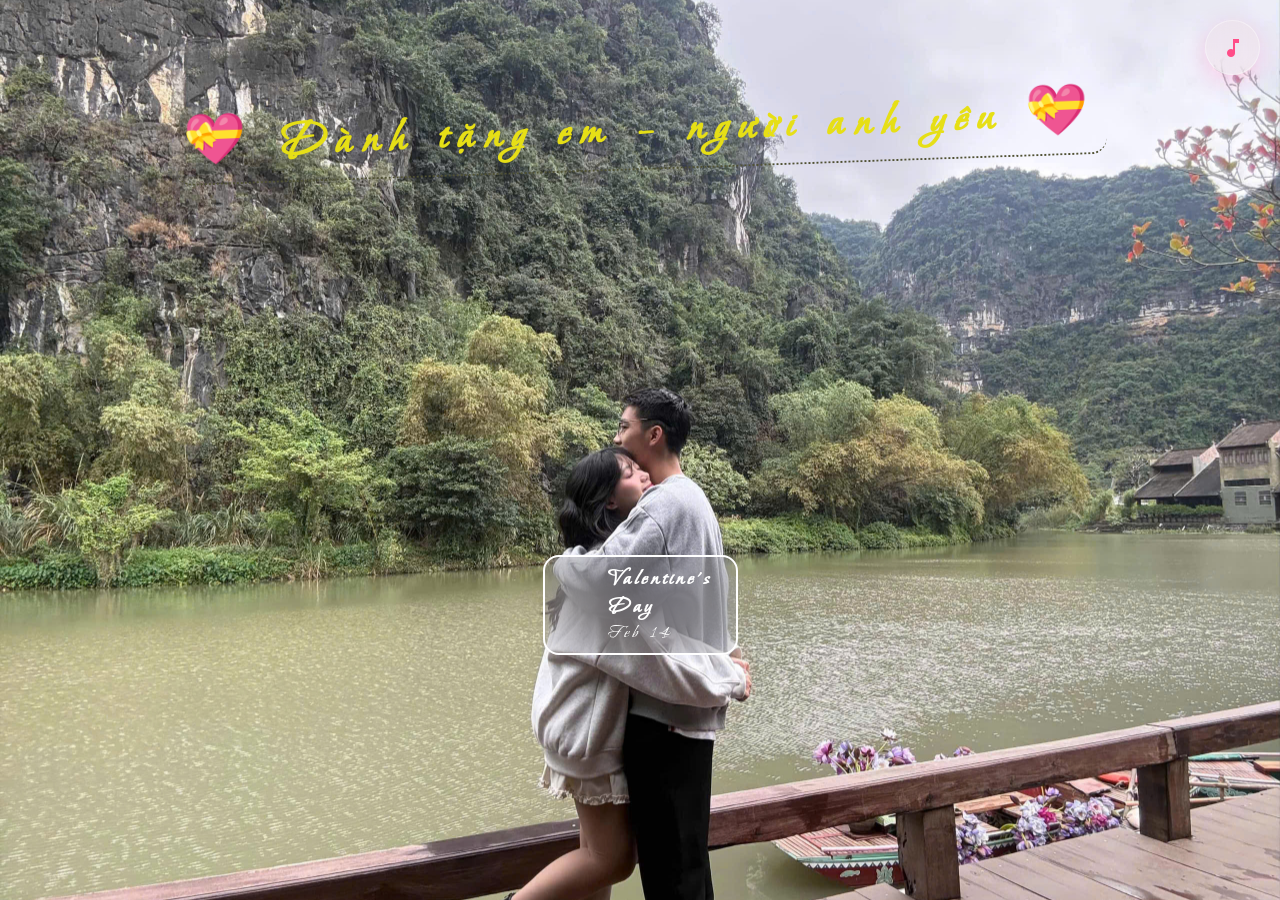
==== index.html @ af1318c7 "upload valentine website" ====
<!DOCTYPE html>
<html lang="en">

<head>
    <meta charset="UTF-8">
    <meta name="viewport" content="width=device-width, initial-scale=1.0">
    <title>Happy Valentine's Day Mai 💗💗💗</title>
    <link rel="stylesheet" href="quotes.css">
    <link rel="stylesheet"
        href="https://fonts.googleapis.com/css2?family=Material+Symbols+Outlined:opsz,wght,FILL,GRAD@20..48,100..700,0..1,-50..200" />
</head>

<body>
     <audio id="bg-music" preload="auto"></audio>
    <button id="music-btn" class="music-btn">
    <span class="material-symbols-outlined">music_note</span>
</button>
    <div class="main">
        <h2 class="danhtang">💝 Dành tặng em – người anh yêu  💝</h2>

        <div class="container">
            <a href="valentine.html" class="day-link" data-date="2025-02-14">
                <div class="valentine-day day">
                    <div class="icon">
                        <lord-icon src="https://cdn.lordicon.com/etgnxeer.json" trigger="hover"></lord-icon>
                    </div>
                    <div class="info">
                        <h1 class="day-name">Valentine's Day</h1>
                        <p class="date">Feb 14</p>
                        <div class="countdown" id="countdown-valentine"></div>
                    </div>
                </div>
            </a>
        </div>
        <div class="copyright-container">
            <!-- <h3 class="copyright">Được tạo với ❤️ bởi Hà dành cho Mai</h3> -->
        </div>
    </div>

    <script src="https://cdn.lordicon.com/lordicon.js"></script>
  <script>
document.addEventListener('DOMContentLoaded', function () {

    const music = document.getElementById('bg-music');
    const musicBtn = document.getElementById('music-btn');

    const playlist = [
        "./assets/Until I Found You.mp3",
       "./assets/A_Thousand_Years-528635.mp3",
       "./assets/Perfect.mp3",
   
    ];

    let currentSong = 0;
    let musicStarted = false;

    function playSong(index) {
        music.src = playlist[index];
        music.volume = 0.4;
        music.muted = false; // bỏ muted để có tiếng
        music.load();

        music.play().then(() => {
            musicStarted = true;
            musicBtn.classList.add('playing');
        }).catch(() => {
            console.log("Chờ click để phát nhạc...");
        });
    }

    // Click nút để bật/tắt nhạc
    musicBtn.addEventListener('click', (e) => {
        e.stopPropagation(); // tránh ảnh hưởng click toàn trang

        if (!musicStarted) {
            playSong(currentSong);
        } else {
            if (music.paused) {
                music.play();
                musicBtn.classList.add('playing');
            } else {
                music.pause();
                musicBtn.classList.remove('playing');
            }
        }
    });

    // Mồi click đầu tiên toàn trang (auto play)
    document.addEventListener('click', () => {
        if (!musicStarted) {
            playSong(currentSong);
        }
    }, { once: true });

    // Loop playlist
    music.addEventListener('ended', () => {
        currentSong = (currentSong + 1) % playlist.length;
        playSong(currentSong);
    });

});
</script>


</body>

</html>
---- quotes.css ----
@import url('https://fonts.googleapis.com/css2?family=Bonheur+Royale&family=Poppins:wght@300;400;500;600&display=swap');

* {
    margin: 0;
    padding: 0;
    box-sizing: border-box;
    font-family: 'Bonheur Royale', cursive;
    text-decoration: none;
}

body {
    /* height: 100vh; */
    width: 100%;
    background: url(./assets/meii/card/IMG_7.jpg);
    background-repeat: no-repeat;
    background-size: cover;
     background-position: center; 
}

:root {
    --primary: #4be1ec;
    --secondary: #cb5eee;
    --white: #fff;
    --gray: #9b9b9b;
}

.main {
    height: 100%;
    width: 100%;
    display: flex;
    justify-content: center;
    align-items: center;
}
/* Nút nhạc góc phải */
.music-btn {
    position: fixed;
    top: 20px;
    right: 20px;
    z-index: 9999;

    width: 55px;
    height: 55px;
    border-radius: 50%;
    border: 1.5px solid rgba(255, 255, 255, 0.4);

    background: rgba(255, 192, 203, 0.15); /* hồng trong suốt */
    backdrop-filter: blur(10px);
    -webkit-backdrop-filter: blur(10px);

    color: #ff4d88;
    font-size: 28px;
    cursor: pointer;

    display: flex;
    align-items: center;
    justify-content: center;

    box-shadow: 0 8px 25px rgba(255, 105, 180, 0.3);
    transition: all 0.3s ease;
}

/* Hover xịn xịn */
.music-btn:hover {
    transform: scale(1.1);
    background: rgba(255, 182, 193, 0.3);
    box-shadow: 0 10px 30px rgba(255, 105, 180, 0.5);
}

/* Khi đang phát nhạc (icon quay) */
.music-btn.playing {
    animation: spin 3s linear infinite;
    color: #ff2e7a;
}

@keyframes spin {
    from { transform: rotate(0deg); }
    to { transform: rotate(360deg); }
}
.main {
    flex-direction: column;
    padding: 2rem 1rem;
}

.main h2 {
    color: #515235;
    letter-spacing: 10px;
    font-size: 50px;
    transform: rotate(-2deg);
    border-bottom: 2px dotted  #515235;
    border-radius: 1rem;
    padding: 0.5rem;
    margin-top: 2.5rem;
}

.container {
    display: grid;
    width: 90%;
    height: 75vh;
    place-content: center;
    /* padding: 3rem 4rem; */
    flex-wrap: wrap;
    gap: 2rem;
    /* grid-template-columns: repeat(4, 1fr); */

    position: relative;
}
.valentine-day.day
 {
    margin-top: 100%;
}
.danhtang {
    margin-top: 55px !important;
    color: rgb(230, 223, 22) !important;
}
.day {
    border: 2px solid white;
    overflow: hidden;
    display: flex;
    gap: 1rem;
    border-radius: 1rem;
    cursor: pointer;
    justify-content: space-around;
    align-items: center;
    transition: all 0.3s ease;
    padding: 0.5rem;
    backdrop-filter: blur(30px);
}

.day:hover>.info .day-name {
    color: var(--primary);
}

.day:hover>.info .date {
    color: var(--white);
}

.icon {
    width: 30%;
}

.info {
    color: white;
    letter-spacing: 3px;
    text-align: justify;
}

.day-name {
    font-size: 1.5rem;
}

.date {
    font-size: 1.3rem;
}

lord-icon {
    width: 120px;
    height: 120px;
}

.copyright {
    font-size: 1.5rem;
    color: var(--white);
    font-family: 'Protest';
    transform: rotate(-1deg);
    border-bottom: 2px dotted var(--white);
    border-radius: 1rem;
    padding: 0.4rem;
}

@media only screen and (max-width: 400px) {
    .container {
        display: flex;
        flex-direction: column;
        width: 100%;
        height: max-content;
        padding: 1rem 0;
    }

    .main h2 {
        margin-top: 0;
        margin-bottom: 1.3rem;
        font-size: 22px;
    }

    lord-icon {
        width: 100px;
        height: 100px;
    }
}
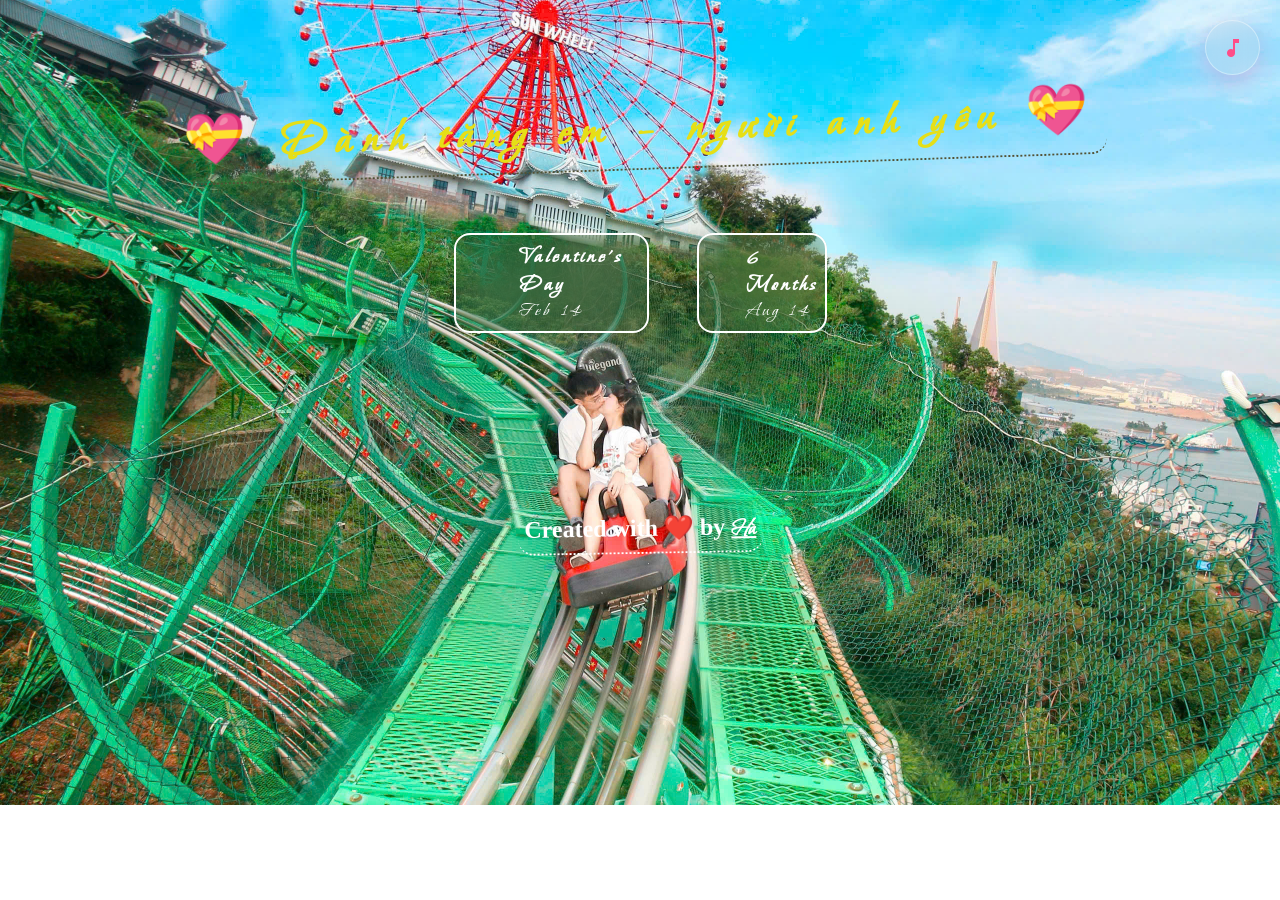
==== commit f9f572c2: "a" ====
--- a/index.html
+++ b/index.html
@@ -31,9 +31,21 @@
                     </div>
                 </div>
             </a>
+            <a href="six-months.html" class="day-link" data-date="2025-08-14">
+                <div class="six-months-day day">
+                    <div class="icon">
+                        <lord-icon src="https://cdn.lordicon.com/etgnxeer.json" trigger="hover"></lord-icon>
+                    </div>
+                    <div class="info">
+                        <h1 class="day-name">6 Months</h1>
+                        <p class="date">Aug 14</p>
+                        <div class="countdown" id="countdown-six-months"></div>
+                    </div>
+                </div>
+            </a>
         </div>
         <div class="copyright-container">
-            <!-- <h3 class="copyright">Được tạo với ❤️ bởi Hà dành cho Mai</h3> -->
+            <h3 class="copyright">Created with ❤️ by <a href="https://www.instagram.com/ha.cn_?igsh=MTkzM2Q4a3Y1dTdhZg==" target="_blank" style="color: white; text-decoration: underline;">Hà</a></h3>
         </div>
     </div>
 
@@ -45,10 +57,8 @@
     const musicBtn = document.getElementById('music-btn');
 
     const playlist = [
-        "./assets/Until I Found You.mp3",
-       "./assets/A_Thousand_Years-528635.mp3",
-       "./assets/Perfect.mp3",
-   
+        "./assets/nhac/love-story.mp3",
+        "./assets/nhac/Đức Phúc - Hơn Cả Yêu (Official Music Video).mp3"
     ];
 
     let currentSong = 0;
--- a/quotes.css
+++ b/quotes.css
@@ -11,7 +11,7 @@
 body {
     /* height: 100vh; */
     width: 100%;
-    background: url(./assets/meii/card/IMG_7.jpg);
+    background: url(./assets/anhnen/z8035702965500_a19bda43b3976839e0c18f00ce24de63.jpg);
     background-repeat: no-repeat;
     background-size: cover;
      background-position: center; 
@@ -93,20 +93,19 @@
 }
 
 .container {
-    display: grid;
+    display: flex;
+    flex-wrap: wrap;
+    justify-content: center;
+    align-items: center;
     width: 90%;
-    height: 75vh;
-    place-content: center;
-    /* padding: 3rem 4rem; */
-    flex-wrap: wrap;
-    gap: 2rem;
-    /* grid-template-columns: repeat(4, 1fr); */
-
+    height: 50vh;
+    margin-top: -7rem; /* dịch lên trên một chút */
+    gap: 3rem;
     position: relative;
 }
-.valentine-day.day
- {
-    margin-top: 100%;
+.valentine-day.day,
+.six-months-day.day {
+    margin-top: 0;
 }
 .danhtang {
     margin-top: 55px !important;
@@ -174,6 +173,8 @@
         width: 100%;
         height: max-content;
         padding: 1rem 0;
+        margin-top: 0;
+        gap: 1.5rem;
     }
 
     .main h2 {
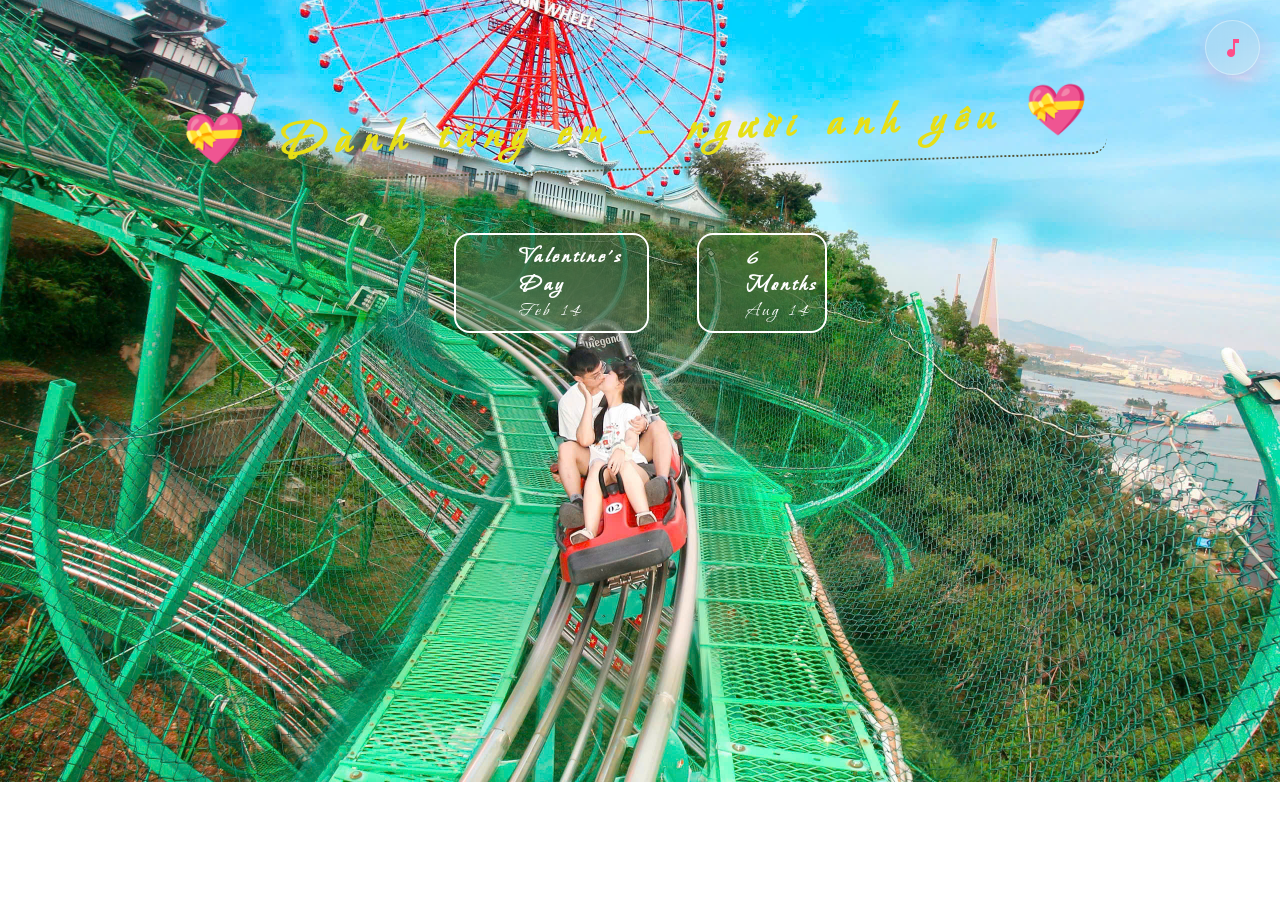
==== commit cd75332c: "a" ====
--- a/index.html
+++ b/index.html
@@ -45,7 +45,7 @@
             </a>
         </div>
         <div class="copyright-container">
-            <h3 class="copyright">Created with ❤️ by <a href="https://www.instagram.com/ha.cn_?igsh=MTkzM2Q4a3Y1dTdhZg==" target="_blank" style="color: white; text-decoration: underline;">Hà</a></h3>
+            <!-- <h3 class="copyright">Created with ❤️ by <a href="https://www.instagram.com/ha.cn_?igsh=MTkzM2Q4a3Y1dTdhZg==" target="_blank" style="color: white; text-decoration: underline;">Hà</a></h3> -->
         </div>
     </div>
 
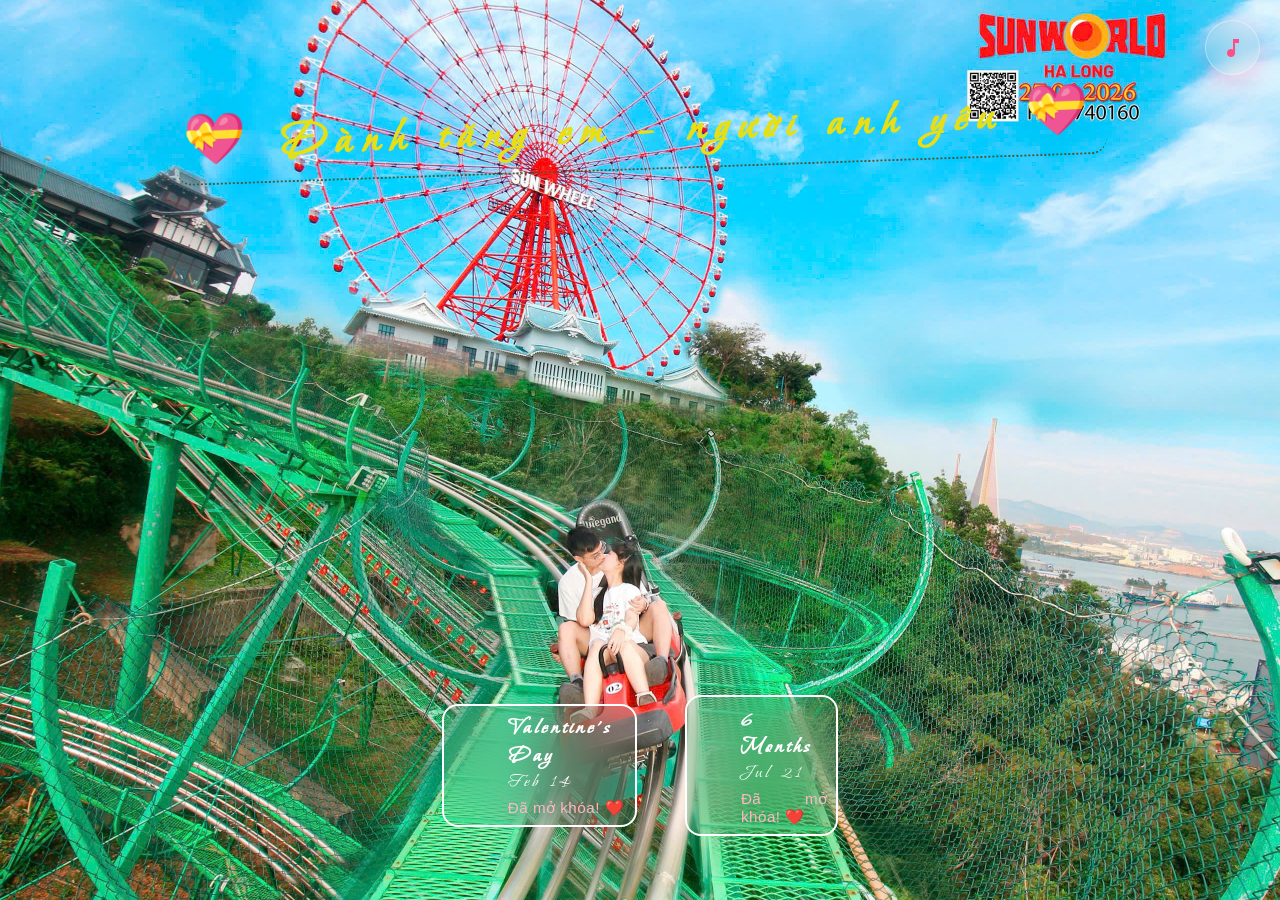
==== commit 6add69a3: "add" ====
--- a/index.html
+++ b/index.html
@@ -31,14 +31,14 @@
                     </div>
                 </div>
             </a>
-            <a href="six-months.html" class="day-link" data-date="2025-08-14">
+            <a href="six-months.html" class="day-link" data-date="2026-07-21">
                 <div class="six-months-day day">
                     <div class="icon">
                         <lord-icon src="https://cdn.lordicon.com/etgnxeer.json" trigger="hover"></lord-icon>
                     </div>
                     <div class="info">
                         <h1 class="day-name">6 Months</h1>
-                        <p class="date">Aug 14</p>
+                        <p class="date">Jul 21</p>
                         <div class="countdown" id="countdown-six-months"></div>
                     </div>
                 </div>
@@ -108,6 +108,33 @@
         playSong(currentSong);
     });
 
+    // Countdown logic
+    function updateCountdown() {
+        const dayLinks = document.querySelectorAll('.day-link');
+        dayLinks.forEach(link => {
+            const dateStr = link.getAttribute('data-date');
+            const countdownDiv = link.querySelector('.countdown');
+            if (!dateStr || !countdownDiv) return;
+
+            const targetDate = new Date(dateStr + 'T00:00:00');
+            const now = new Date();
+            const diff = targetDate - now;
+
+            if (diff <= 0) {
+                countdownDiv.innerHTML = "Đã mở khóa! ❤️";
+            } else {
+                const days = Math.floor(diff / (1000 * 60 * 60 * 24));
+                const hours = Math.floor((diff % (1000 * 60 * 60 * 24)) / (1000 * 60 * 60));
+                const minutes = Math.floor((diff % (1000 * 60 * 60)) / (1000 * 60));
+                const seconds = Math.floor((diff % (1000 * 60)) / 1000);
+
+                countdownDiv.innerHTML = `Còn ${days} ngày ${hours}h ${minutes}m ${seconds}s`;
+            }
+        });
+    }
+    updateCountdown();
+    setInterval(updateCountdown, 1000);
+
 });
 </script>
 
--- a/quotes.css
+++ b/quotes.css
@@ -7,14 +7,20 @@
     font-family: 'Bonheur Royale', cursive;
     text-decoration: none;
 }
+/* ss */
+html, body {
+    height: 100vh;
+    width: 100%;
+    margin: 0;
+    padding: 0;
+    overflow: hidden;
+}
 
 body {
-    /* height: 100vh; */
-    width: 100%;
     background: url(./assets/anhnen/z8035702965500_a19bda43b3976839e0c18f00ce24de63.jpg);
     background-repeat: no-repeat;
     background-size: cover;
-     background-position: center; 
+    background-position: center; 
 }
 
 :root {
@@ -98,8 +104,9 @@
     justify-content: center;
     align-items: center;
     width: 90%;
-    height: 50vh;
-    margin-top: -7rem; /* dịch lên trên một chút */
+    height: auto;
+    margin-top: auto;
+    margin-bottom: 2rem; /* cách bottom một chút */
     gap: 3rem;
     position: relative;
 }
@@ -149,6 +156,14 @@
 
 .date {
     font-size: 1.3rem;
+}
+
+.countdown {
+    font-size: 0.95rem;
+    color: #ffb6c1;
+    margin-top: 0.3rem;
+    font-family: 'Poppins', sans-serif;
+    letter-spacing: 0.5px;
 }
 
 lord-icon {
